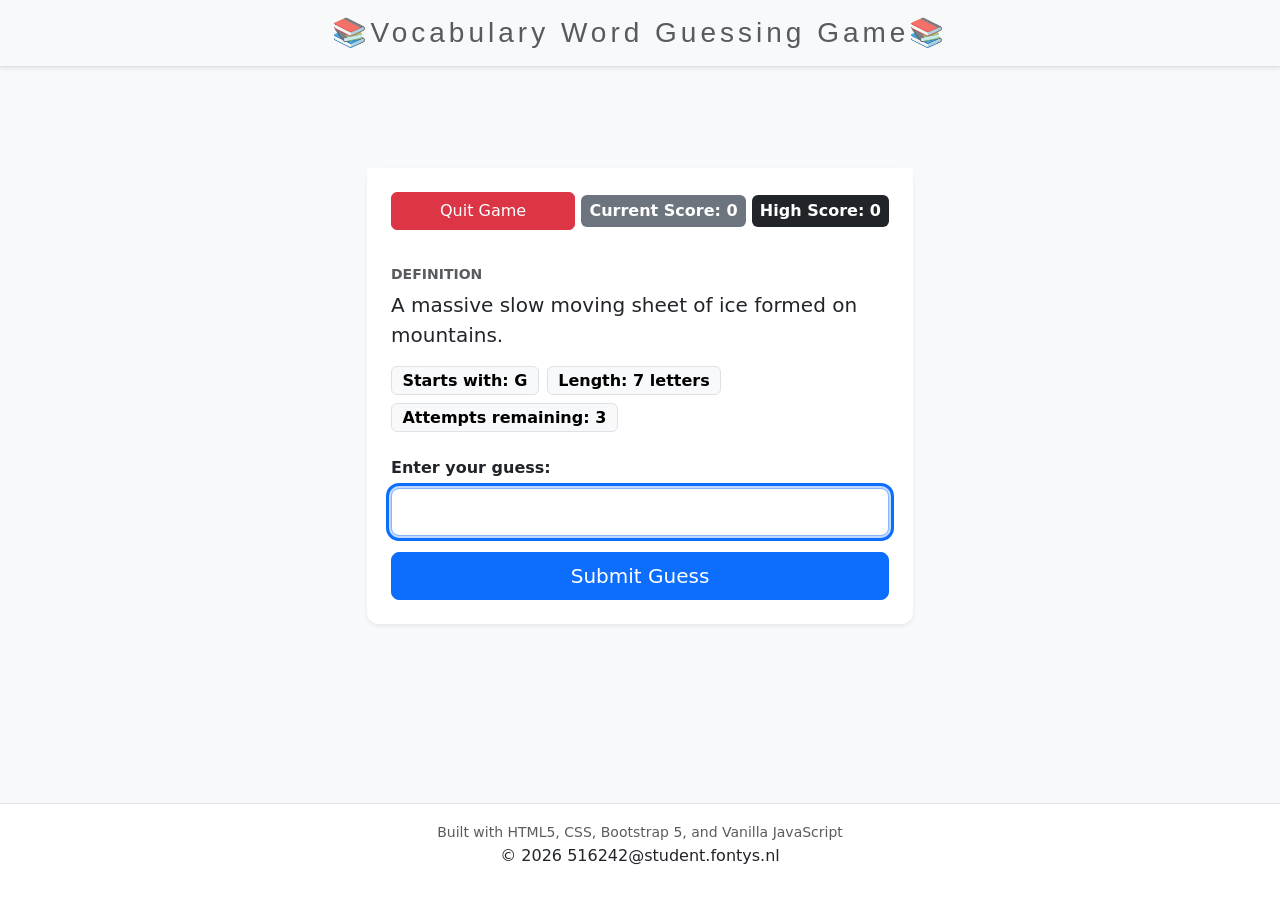
==== game.html @ db8bc79f "initial commit" ====
<!DOCTYPE html>
<html lang="en">

<head>
    <meta charset="UTF-8">
    <meta name="viewport" content="width=device-width, initial-scale=1.0">
    <title>Vocabulary Word Guessing Game</title>

    <!-- Bootstrap 5 CSS -->
    <link href="https://cdn.jsdelivr.net/npm/bootstrap@5.3.3/dist/css/bootstrap.min.css" rel="stylesheet"
        integrity="sha384-QWTKZyjpPEjISv5WaRU9OFeRpok6YctnYmDr5pNlyT2bRjXh0JMhjY6hW+ALEwIH" crossorigin="anonymous">
    <!-- Custom Styles -->
    <link rel="stylesheet" href="styles.css">
</head>

<body class="bg-light d-flex flex-column min-vh-100">

    <!-- Header -->
    <header class="border-bottom text-muted py-3 shadow-sm">
        <div class="container text-center">
            <h1 class="h3 mb-0">📚Vocabulary Word Guessing Game📚</h1>
        </div>
    </header>

    <!-- Main Content Area -->
    <main class="container my-auto py-4">
        <div class="row justify-content-center">
            <div class="col-12 col-md-8 col-lg-6">

                <!-- Game Card -->
                <article class="card shadow-sm border-0">

                    <!-- Card Header / Score Board -->
                    <div class="card-header bg-white border-bottom-0 pt-4 px-4">
                        <div class="d-flex justify-content-between align-items-center">

                            <button id="quit-btn" class="btn btn-danger px-5">Quit Game</button>


                            <div class="badge bg-secondary p-2 fs-6">
                                Current Score: <span id="current-score" aria-live="polite">0</span>
                            </div>
                            <div class="badge bg-dark p-2 fs-6">
                                High Score: <span id="high-score" aria-live="polite">0</span>
                            </div>
                        </div>
                    </div>

                    <!-- Card Body / Game Screen -->
                    <div class="card-body p-4">

                        <!-- Dynamic Feedback Alert (Announced by Screen Readers) -->
                        <div id="game-feedback" class="alert alert-info d-none" role="status" aria-live="assertive">
                        </div>

                        <!-- Clues & Definition Section -->
                        <section aria-labelledby="definition-heading">
                            <h2 id="definition-heading" class="visually-hidden">Word Definition and Clues</h2>

                            <div class="mb-3">
                                <span class="text-uppercase text-muted fw-bold small">Definition</span>
                                <p id="word-definition" class="fs-5 fw-medium mt-1">Loading word definition...</p>
                            </div>

                            <div class="d-flex flex-wrap gap-2 mb-4" id="clues-container">
                                <span id="clue-start" class="badge text-bg-light border fs-6">Starts with: -</span>
                                <span id="clue-length" class="badge text-bg-light border fs-6">Length: -</span>
                                <span id="clue-attempts" class="badge text-bg-light border fs-6">Attempts remaining:
                                    3</span>
                            </div>
                        </section>

                        <!-- Guess Input Form -->
                        <form id="guess-form" novalidate>
                            <div class="mb-3">
                                <label for="user-guess" class="form-label fw-bold">Enter your guess:</label>
                                <input type="text" id="user-guess" class="form-control form-control-lg"
                                    autocomplete="off" aria-describedby="game-feedback" required>
                            </div>

                            <!-- Control Buttons -->
                            <div class="d-grid gap-2">
                                <button type="submit" id="submit-btn" class="btn btn-primary btn-lg">Submit
                                    Guess</button>
                                <button type="button" id="next-btn" class="btn btn-success btn-lg d-none">Next
                                    Word</button>
                                <button type="button" id="restart-btn" class="btn btn-danger btn-lg d-none">Restart
                                    Game</button>
                            </div>
                        </form>

                    </div>
                </article>

            </div>
        </div>
    </main>

    <!-- Footer -->
    <footer class="bg-white border-top py-3 text-center mt-auto">
        <div class="container">
            <small class="text-muted">Built with HTML5, CSS, Bootstrap 5, and Vanilla JavaScript</small>
            <p class="">&copy; 2026 516242@student.fontys.nl</p>
        </div>
    </footer>

    <!-- Bootstrap 5 JS Bundle -->
    <script src="https://cdn.jsdelivr.net/npm/bootstrap@5.3.3/dist/js/bootstrap.bundle.min.js"
        integrity="sha384-YvpcrYf0tY3lHB60NNkmXc5s9fDVZLESaAA55NDzOxhy9GkcIdslK1eN7N6jIeHz" crossorigin="anonymous">
        </script>
    <!-- Custom Game Script -->
    <script src="script.js"></script>
</body>

</html>
---- styles.css ----
/* Accessibility & High Contrast Focus Adjustments */
*:focus-visible {
    outline: 3px solid #0d6efd !important;
    outline-offset: 2px !important;
}



/* Custom styling enhancements */
body {
    font-family: inter, system-ui, -apple-system, "Segoe UI", Roboto, "Helvetica Neue", Arial, sans-serif;
}

.card {
    border-radius: 0.75rem;
}

/* Visually Hidden class for Screen Readers (if Bootstrap isn't loaded) */
.visually-hidden {
    position: absolute !important;
    width: 1px !important;
    height: 1px !important;
    padding: 0 !important;
    margin: -1px !important;
    overflow: hidden !important;
    clip: rect(0, 0, 0, 0) !important;
    white-space: nowrap !important;
    border: 0 !important;
}

h1,
h2,
h3 {
    font-family: bricolage grotesque, sans-serif;

}

h1 {
    letter-spacing: 0.25rem;
}
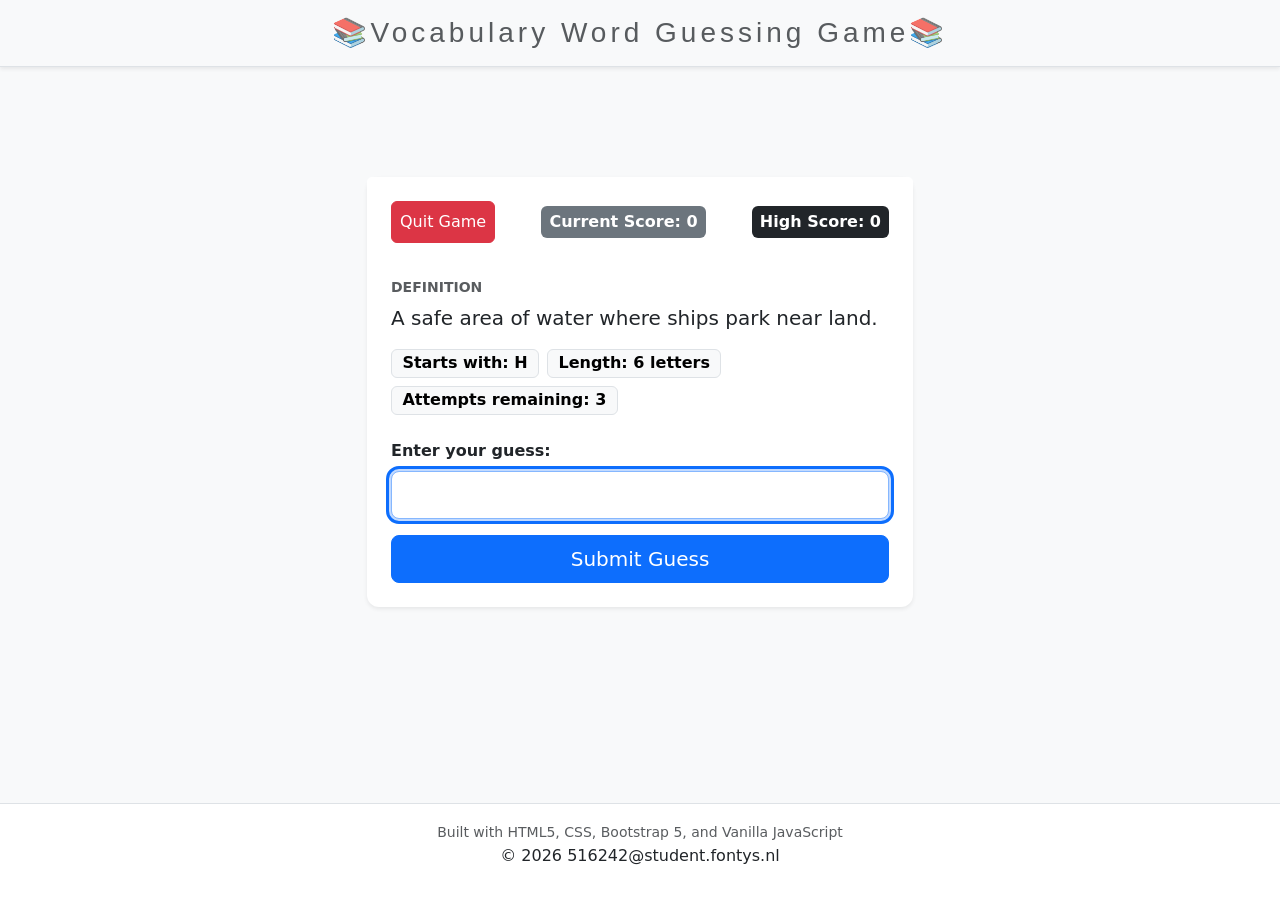
==== commit 7a913742: "Update Quit Game button styling" ====
--- a/game.html
+++ b/game.html
@@ -34,7 +34,7 @@
                     <div class="card-header bg-white border-bottom-0 pt-4 px-4">
                         <div class="d-flex justify-content-between align-items-center">
 
-                            <button id="quit-btn" class="btn btn-danger px-5">Quit Game</button>
+                            <button id="quit-btn" class="btn btn-danger p-2 fs-6">Quit Game</button>
 
 
                             <div class="badge bg-secondary p-2 fs-6">
@@ -112,4 +112,4 @@
     <script src="script.js"></script>
 </body>
 
-</html>+</html>
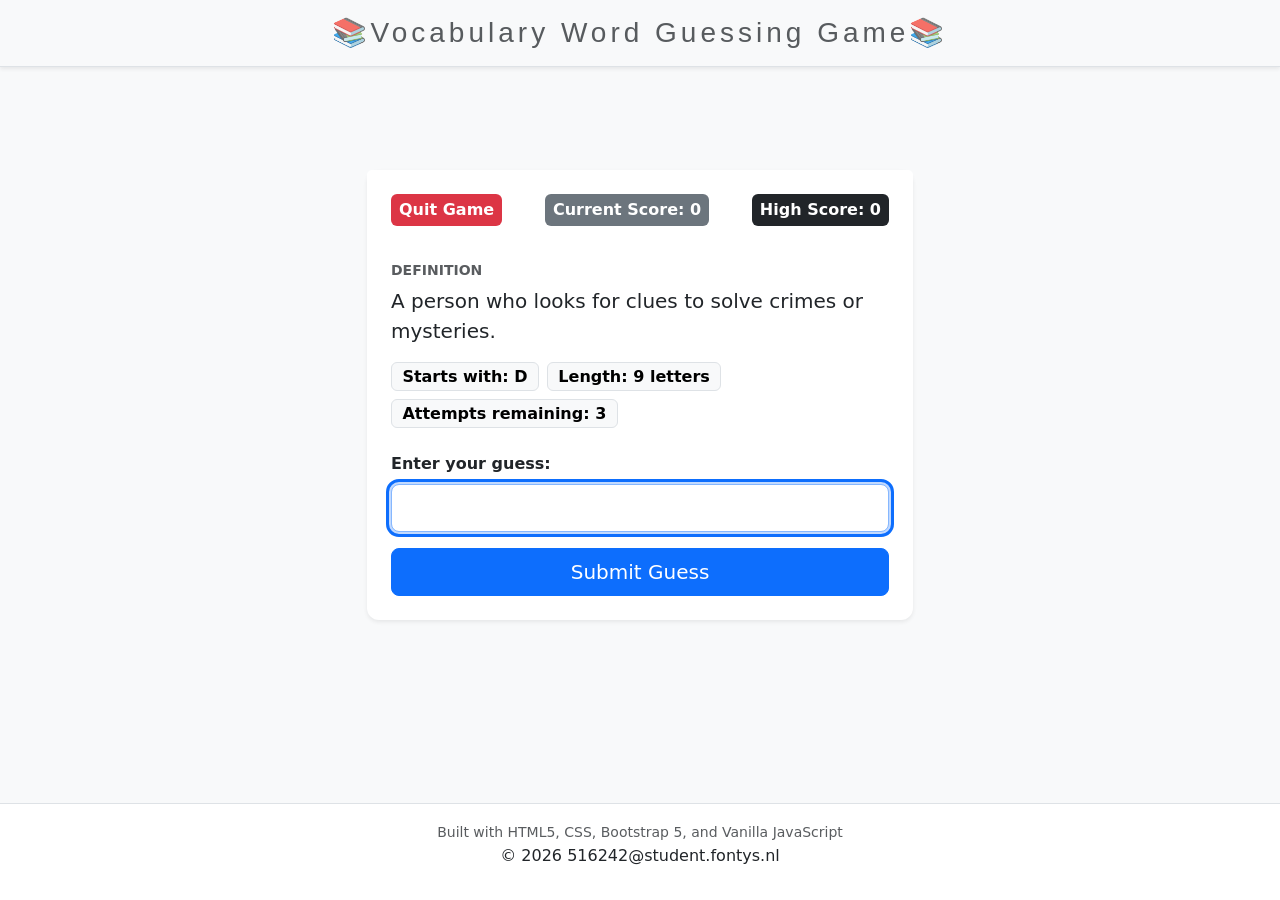
==== commit c473e250: "Change quit button to badge element Replaced the quit button from a button element to a badge elemen" ====
--- a/game.html
+++ b/game.html
@@ -34,7 +34,9 @@
                     <div class="card-header bg-white border-bottom-0 pt-4 px-4">
                         <div class="d-flex justify-content-between align-items-center">
 
-                            <button id="quit-btn" class="btn btn-danger p-2 fs-6">Quit Game</button>
+                            <!-- <button id="quit-btn" class="btn btn-danger p-2 fs-6">Quit Game</button> -->
+                            <div class="badge bg-danger p-2 fs-6" id="quit-btn">Quit Game</div>
+
 
 
                             <div class="badge bg-secondary p-2 fs-6">
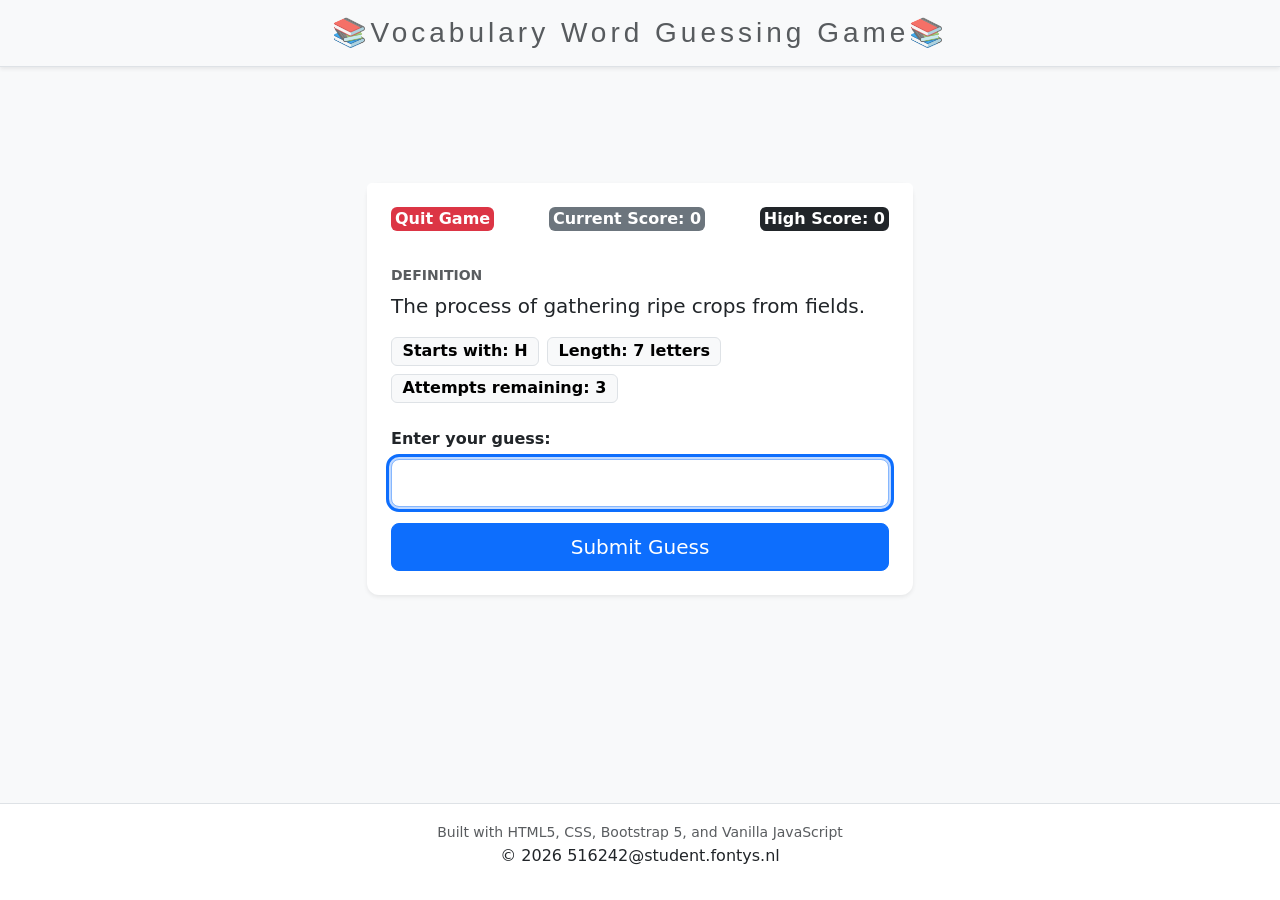
==== commit 141df87a: "Reduce padding for game status badges Updated padding of quit, current score, and high score badges." ====
--- a/game.html
+++ b/game.html
@@ -35,14 +35,14 @@
                         <div class="d-flex justify-content-between align-items-center">
 
                             <!-- <button id="quit-btn" class="btn btn-danger p-2 fs-6">Quit Game</button> -->
-                            <div class="badge bg-danger p-2 fs-6" id="quit-btn">Quit Game</div>
+                            <div class="badge bg-danger p-1 fs-6" id="quit-btn">Quit Game</div>
 
 
 
-                            <div class="badge bg-secondary p-2 fs-6">
+                            <div class="badge bg-secondary p-1 fs-6">
                                 Current Score: <span id="current-score" aria-live="polite">0</span>
                             </div>
-                            <div class="badge bg-dark p-2 fs-6">
+                            <div class="badge bg-dark p-1 fs-6">
                                 High Score: <span id="high-score" aria-live="polite">0</span>
                             </div>
                         </div>
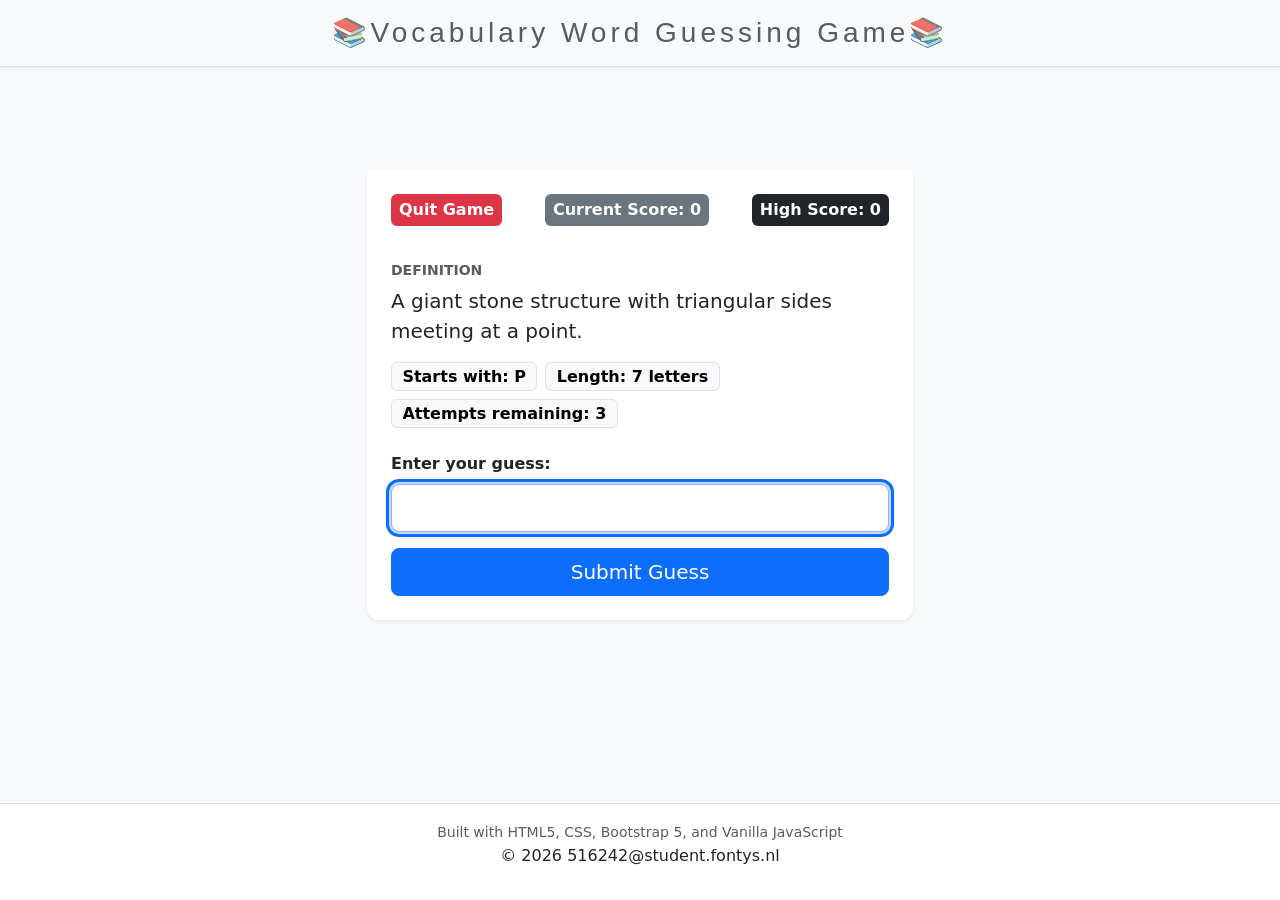
==== commit 67d2d3c9: "Increase padding for quit and score badges" ====
--- a/game.html
+++ b/game.html
@@ -35,14 +35,14 @@
                         <div class="d-flex justify-content-between align-items-center">
 
                             <!-- <button id="quit-btn" class="btn btn-danger p-2 fs-6">Quit Game</button> -->
-                            <div class="badge bg-danger p-1 fs-6" id="quit-btn">Quit Game</div>
+                            <div class="badge bg-danger p-2 fs-6" id="quit-btn">Quit Game</div>
 
 
 
-                            <div class="badge bg-secondary p-1 fs-6">
+                            <div class="badge bg-secondary p-2 fs-6">
                                 Current Score: <span id="current-score" aria-live="polite">0</span>
                             </div>
-                            <div class="badge bg-dark p-1 fs-6">
+                            <div class="badge bg-dark p-2 fs-6">
                                 High Score: <span id="high-score" aria-live="polite">0</span>
                             </div>
                         </div>
--- a/styles.css
+++ b/styles.css
@@ -37,4 +37,11 @@
 
 h1 {
     letter-spacing: 0.25rem;
-}+}
+
+@media (max-width:576px) {
+    .fs-6 {
+        font-size: 0.75rem !important;
+    }
+
+}
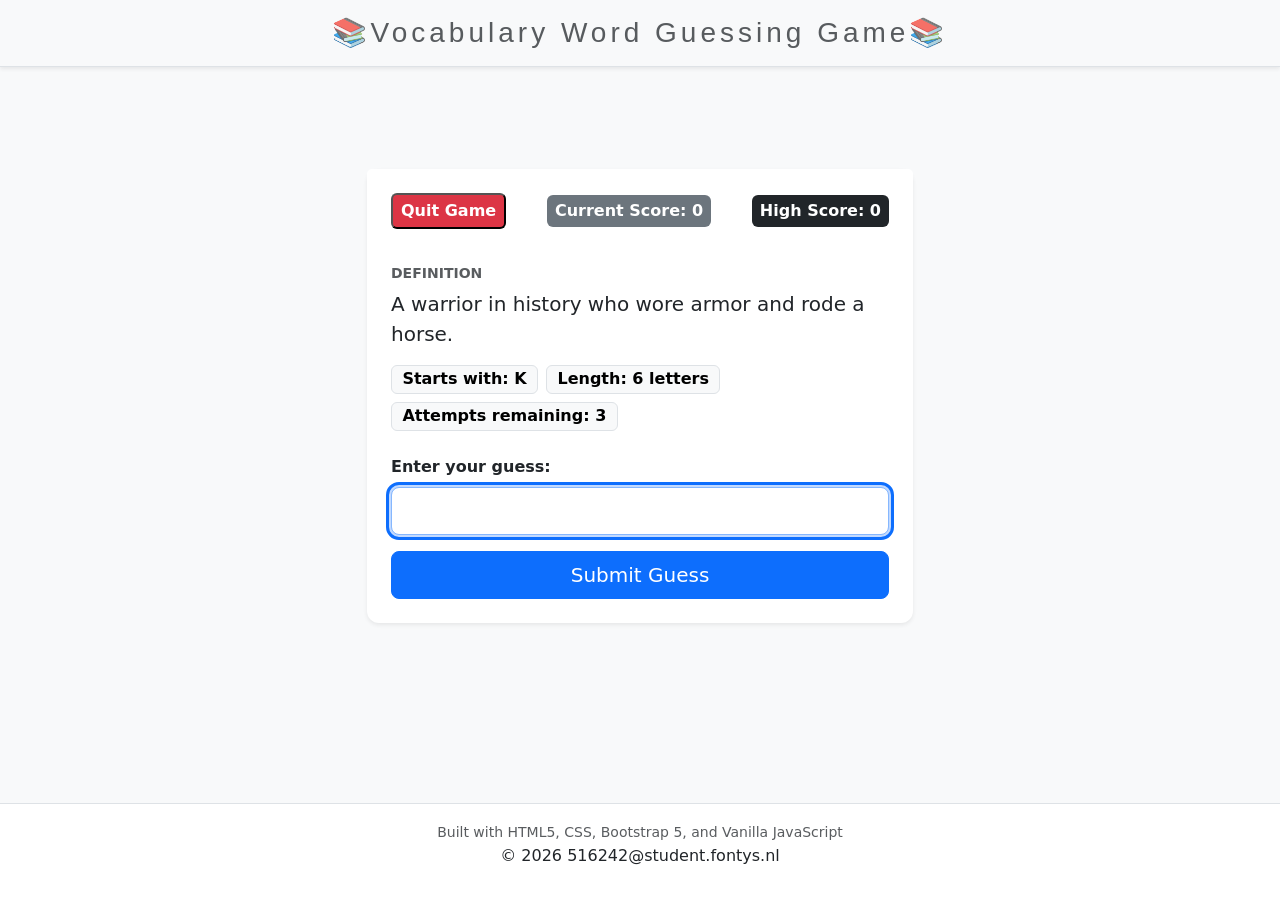
==== commit 6294a35c: "Replace quit button div with button element" ====
--- a/game.html
+++ b/game.html
@@ -34,8 +34,7 @@
                     <div class="card-header bg-white border-bottom-0 pt-4 px-4">
                         <div class="d-flex justify-content-between align-items-center">
 
-                            <!-- <button id="quit-btn" class="btn btn-danger p-2 fs-6">Quit Game</button> -->
-                            <div class="badge bg-danger p-2 fs-6" id="quit-btn">Quit Game</div>
+                            <button class="badge bg-danger p-2 fs-6" id="quit-btn">Quit Game</button>
 
 
 
--- a/styles.css
+++ b/styles.css
@@ -1,3 +1,43 @@
+/* Accessibility & High Contrast Focus Adjustments */
+*:focus-visible {
+    outline: 3px solid #0d6efd !important;
+    outline-offset: 2px !important;
+}
+
+
+
+/* Custom styling enhancements */
+body {
+    font-family: inter, system-ui, -apple-system, "Segoe UI", Roboto, "Helvetica Neue", Arial, sans-serif;
+}
+
+.card {
+    border-radius: 0.75rem;
+}
+
+/* Visually Hidden class for Screen Readers (if Bootstrap isn't loaded) */
+.visually-hidden {
+    position: absolute !important;
+    width: 1px !important;
+    height: 1px !important;
+    padding: 0 !important;
+    margin: -1px !important;
+    overflow: hidden !important;
+    clip: rect(0, 0, 0, 0) !important;
+    white-space: nowrap !important;
+    border: 0 !important;
+}
+
+h1,
+h2,
+h3 {
+    font-family: bricolage grotesque, sans-serif;
+
+}
+
+h1 {
+    letter-spacing: 0.25rem;
+}
 /* Accessibility & High Contrast Focus Adjustments */
 *:focus-visible {
     outline: 3px solid #0d6efd !important;
@@ -39,7 +79,7 @@
     letter-spacing: 0.25rem;
 }
 
-@media (max-width:576px) {
+@media (max-width: 575.98px) {
     .fs-6 {
         font-size: 0.75rem !important;
     }
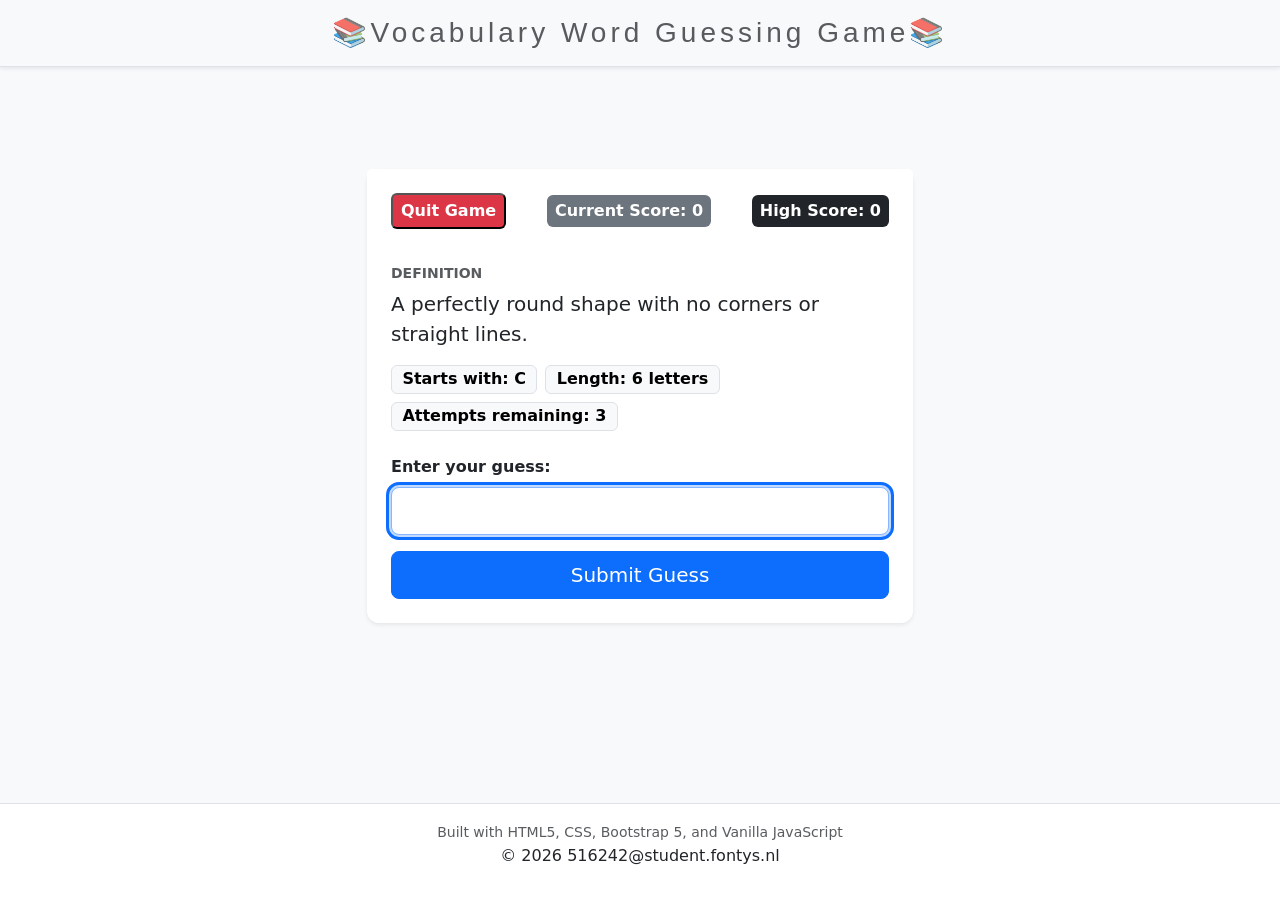
==== commit 20e92e6e: "Update stylesheet and script paths in game.html" ====
--- a/game.html
+++ b/game.html
@@ -10,7 +10,7 @@
     <link href="https://cdn.jsdelivr.net/npm/bootstrap@5.3.3/dist/css/bootstrap.min.css" rel="stylesheet"
         integrity="sha384-QWTKZyjpPEjISv5WaRU9OFeRpok6YctnYmDr5pNlyT2bRjXh0JMhjY6hW+ALEwIH" crossorigin="anonymous">
     <!-- Custom Styles -->
-    <link rel="stylesheet" href="styles.css">
+    <link rel="stylesheet" href="./styles/styles.css">
 </head>
 
 <body class="bg-light d-flex flex-column min-vh-100">
@@ -110,7 +110,7 @@
         integrity="sha384-YvpcrYf0tY3lHB60NNkmXc5s9fDVZLESaAA55NDzOxhy9GkcIdslK1eN7N6jIeHz" crossorigin="anonymous">
         </script>
     <!-- Custom Game Script -->
-    <script src="script.js"></script>
+    <script src="./scripts/main.js"></script>
 </body>
 
 </html>
--- a/styles/styles.css
+++ b/styles/styles.css
@@ -0,0 +1,88 @@
+/* Accessibility & High Contrast Focus Adjustments */
+*:focus-visible {
+    outline: 3px solid #0d6efd !important;
+    outline-offset: 2px !important;
+}
+
+
+
+/* Custom styling enhancements */
+body {
+    font-family: inter, system-ui, -apple-system, "Segoe UI", Roboto, "Helvetica Neue", Arial, sans-serif;
+}
+
+.card {
+    border-radius: 0.75rem;
+}
+
+/* Visually Hidden class for Screen Readers (if Bootstrap isn't loaded) */
+.visually-hidden {
+    position: absolute !important;
+    width: 1px !important;
+    height: 1px !important;
+    padding: 0 !important;
+    margin: -1px !important;
+    overflow: hidden !important;
+    clip: rect(0, 0, 0, 0) !important;
+    white-space: nowrap !important;
+    border: 0 !important;
+}
+
+h1,
+h2,
+h3 {
+    font-family: bricolage grotesque, sans-serif;
+
+}
+
+h1 {
+    letter-spacing: 0.25rem;
+}
+
+/* Accessibility & High Contrast Focus Adjustments */
+*:focus-visible {
+    outline: 3px solid #0d6efd !important;
+    outline-offset: 2px !important;
+}
+
+
+
+/* Custom styling enhancements */
+body {
+    font-family: inter, system-ui, -apple-system, "Segoe UI", Roboto, "Helvetica Neue", Arial, sans-serif;
+}
+
+.card {
+    border-radius: 0.75rem;
+}
+
+/* Visually Hidden class for Screen Readers (if Bootstrap isn't loaded) */
+.visually-hidden {
+    position: absolute !important;
+    width: 1px !important;
+    height: 1px !important;
+    padding: 0 !important;
+    margin: -1px !important;
+    overflow: hidden !important;
+    clip: rect(0, 0, 0, 0) !important;
+    white-space: nowrap !important;
+    border: 0 !important;
+}
+
+h1,
+h2,
+h3 {
+    font-family: bricolage grotesque, sans-serif;
+
+}
+
+h1 {
+    letter-spacing: 0.25rem;
+}
+
+@media (max-width: 575.98px) {
+    .fs-6 {
+        font-size: 0.75rem !important;
+    }
+
+}
